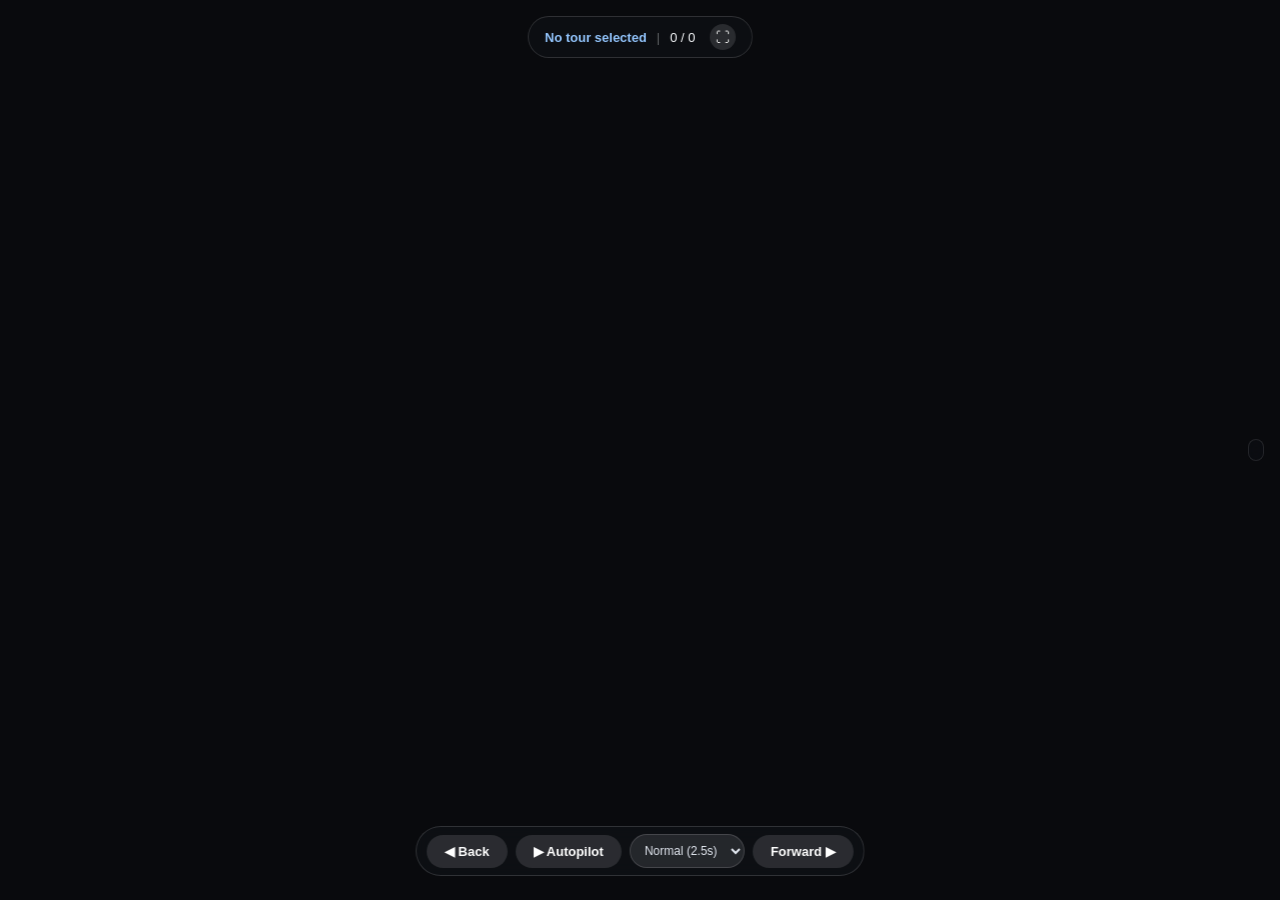
==== studio/viewer.html @ f54c0600 "Initial release: StreetView Studio v2.0" ====
<!DOCTYPE html>
<html lang="en">
<head>
    <meta charset="UTF-8">
    <meta name="viewport" content="width=device-width, initial-scale=1.0">
    <title>StreetView Tour Viewer</title>
    <link rel="stylesheet" href="pannellum.css">
    <link rel="stylesheet" href="viewer.css">
    <script src="pannellum.js"></script>
</head>
<body>
    <!-- উপরের তথ্য ও ফুলস্ক্রিন বাটন -->
    <div id="top-hud" class="hud-element">
        <span id="tour-title" class="title-tag">Loading...</span>
        <span class="divider">|</span>
        <span id="step-counter">0 / 0</span>
        <button id="btn-fullscreen" title="Toggle Fullscreen (F)">&#x26F6;</button>
    </div>

    <div id="panorama"></div>

    <!-- ডানপাশের স্ক্রলযোগ্য স্টেপ মিনিম্যাপ -->
    <div id="step-minimap" class="hud-element" title="Click any tick to jump"></div>

    <!-- নিচের ড্রাইভিং ও অটোপাইলট কন্ট্রোল বার -->
    <div id="nav-controls" class="hud-element">
        <button id="btn-prev" title="Backward (Down Arrow / S)">&#9664; Back</button>
        <button id="btn-autopilot" class="auto-btn" title="Play/Pause Autopilot (Spacebar)">&#9654; Autopilot</button>
        <select id="speed-select" title="Autopilot Speed">
            <option value="4000">Slow (4s)</option>
            <option value="2500" selected>Normal (2.5s)</option>
            <option value="1500">Fast (1.5s)</option>
        </select>
        <button id="btn-next" title="Forward (Up Arrow / W)">Forward &#9654;</button>
    </div>

    <script src="viewer.js"></script>
</body>
</html>
---- studio/pannellum.css ----
/* Pannellum 2.5.6, https://github.com/mpetroff/pannellum */
.pnlm-container{margin:0;padding:0;overflow:hidden;position:relative;cursor:default;width:100%;height:100%;font-family:Helvetica,"Nimbus Sans L","Liberation Sans",Arial,sans-serif;background:#f4f4f4 url('data:image/svg+xml,%3Csvg%20xmlns%3D%22http%3A%2F%2Fwww.w3.org%2F2000%2Fsvg%22%20width%3D%2267%22%20height%3D%22100%22%20viewBox%3D%220%200%2067%20100%22%3E%0A%3Cpath%20stroke%3D%22%23ccc%22%20fill%3D%22none%22%20d%3D%22M33.5%2C50%2C0%2C63%2C33.5%2C75%2C67%2C63%2C33.5%2C50m-33.5-50%2C67%2C25m-0.5%2C0%2C0%2C75m-66.5-75%2C67-25m-33.5%2C75%2C0%2C25m0-100%2C0%2C50%22%2F%3E%0A%3C%2Fsvg%3E%0A') repeat;-webkit-user-select:none;-khtml-user-select:none;-moz-user-select:none;-o-user-select:none;-ms-user-select:none;user-select:none;outline:0;line-height:1.4;contain:content}.pnlm-container *{box-sizing:content-box}.pnlm-ui{position:absolute;width:100%;height:100%;z-index:1}.pnlm-grab{cursor:grab;cursor:url('data:image/svg+xml,%3Csvg%20xmlns%3D%22http%3A%2F%2Fwww.w3.org%2F2000%2Fsvg%22%20height%3D%2226%22%20width%3D%2226%22%3E%0A%3Cpath%20stroke%3D%22%23000%22%20stroke-width%3D%221px%22%20fill%3D%22%23fff%22%20d%3D%22m15.3%2020.5s6.38-6.73%204.64-8.24-3.47%201.01-3.47%201.01%203.61-5.72%201.41-6.49c-2.2-0.769-3.33%204.36-3.33%204.36s0.873-5.76-1.06-5.76-1.58%205.39-1.58%205.39-0.574-4.59-2.18-4.12c-1.61%200.468-0.572%205.51-0.572%205.51s-1.58-4.89-2.93-3.79c-1.35%201.11%200.258%205.25%200.572%206.62%200.836%202.43%202.03%202.94%202.17%205.55%22%2F%3E%0A%3C%2Fsvg%3E%0A') 12 8,default}.pnlm-grabbing{cursor:grabbing;cursor:url('data:image/svg+xml,%3Csvg%20xmlns%3D%22http%3A%2F%2Fwww.w3.org%2F2000%2Fsvg%22%20height%3D%2226%22%20width%3D%2226%22%3E%0A%3Cpath%20stroke%3D%22%23000%22%20stroke-width%3D%221px%22%20fill%3D%22%23fff%22%20d%3D%22m15.3%2020.5s5.07-5.29%203.77-6.74c-1.31-1.45-2.53%200.14-2.53%200.14s2.74-3.29%200.535-4.06c-2.2-0.769-2.52%201.3-2.52%201.3s0.81-2.13-1.12-2.13-1.52%201.77-1.52%201.77-0.261-1.59-1.87-1.12c-1.61%200.468-0.874%202.17-0.874%202.17s-0.651-1.55-2-0.445c-1.35%201.11-0.68%202.25-0.365%203.62%200.836%202.43%202.03%202.94%202.17%205.55%22%2F%3E%0A%3C%2Fsvg%3E%0A') 12 8,default}.pnlm-sprite{background-image:url('data:image/svg+xml,%3Csvg%20xmlns%3D%22http%3A%2F%2Fwww.w3.org%2F2000%2Fsvg%22%20width%3D%2226%22%20height%3D%22208%22%3E%0A%3Ccircle%20fill-opacity%3D%22.78%22%20cy%3D%22117%22%20cx%3D%2213%22%20r%3D%2211%22%20fill%3D%22%23fff%22%2F%3E%0A%3Ccircle%20fill-opacity%3D%22.78%22%20cy%3D%22143%22%20cx%3D%2213%22%20r%3D%2211%22%20fill%3D%22%23fff%22%2F%3E%0A%3Ccircle%20cy%3D%22169%22%20cx%3D%2213%22%20r%3D%227%22%20fill%3D%22none%22%20stroke%3D%22%23000%22%20stroke-width%3D%222%22%2F%3E%0A%3Ccircle%20cy%3D%22195%22%20cx%3D%2213%22%20r%3D%227%22%20fill%3D%22none%22%20stroke%3D%22%23000%22%20stroke-width%3D%222%22%2F%3E%0A%3Ccircle%20cx%3D%2213%22%20cy%3D%22195%22%20r%3D%222.5%22%2F%3E%0A%3Cpath%20d%3D%22m5%2083v6h2v-4h4v-2zm10%200v2h4v4h2v-6zm-5%205v6h6v-6zm-5%205v6h6v-2h-4v-4zm14%200v4h-4v2h6v-6z%22%2F%3E%0A%3Cpath%20d%3D%22m13%20110a7%207%200%200%200%20-7%207%207%207%200%200%200%207%207%207%207%200%200%200%207%20-7%207%207%200%200%200%20-7%20-7zm-1%203h2v2h-2zm0%203h2v5h-2z%22%2F%3E%0A%3Cpath%20d%3D%22m5%2057v6h2v-4h4v-2zm10%200v2h4v4h2v-6zm-10%2010v6h6v-2h-4v-4zm14%200v4h-4v2h6v-6z%22%2F%3E%0A%3Cpath%20d%3D%22m17%2038v2h-8v-2z%22%2F%3E%0A%3Cpath%20d%3D%22m12%209v3h-3v2h3v3h2v-3h3v-2h-3v-3z%22%2F%3E%0A%3Cpath%20d%3D%22m13%20136-6.125%206.125h4.375v7.875h3.5v-7.875h4.375z%22%2F%3E%0A%3Cpath%20d%3D%22m10.428%20173.33v-5.77l5-2.89v5.77zm1-1.73%203-1.73-3.001-1.74z%22%2F%3E%0A%3C%2Fsvg%3E%0A')}.pnlm-container:-moz-full-screen{height:100%!important;width:100%!important;position:static!important}.pnlm-container:-webkit-full-screen{height:100%!important;width:100%!important;position:static!important}.pnlm-container:-ms-fullscreen{height:100%!important;width:100%!important;position:static!important}.pnlm-container:fullscreen{height:100%!important;width:100%!important;position:static!important}.pnlm-render-container{cursor:inherit;position:absolute;height:100%;width:100%}.pnlm-controls{margin-top:4px;background-color:#fff;border:1px solid #999;border-color:rgba(0,0,0,0.4);border-radius:3px;cursor:pointer;z-index:2;-webkit-transform:translateZ(9999px);transform:translateZ(9999px)}.pnlm-control:hover{background-color:#f8f8f8}.pnlm-controls-container{position:absolute;top:0;left:4px;z-index:1}.pnlm-zoom-controls{width:26px;height:52px}.pnlm-zoom-in{width:100%;height:50%;position:absolute;top:0;border-radius:3px 3px 0 0}.pnlm-zoom-out{width:100%;height:50%;position:absolute;bottom:0;background-position:0 -26px;border-top:1px solid #ddd;border-top-color:rgba(0,0,0,0.10);border-radius:0 0 3px 3px}.pnlm-fullscreen-toggle-button,.pnlm-orientation-button,.pnlm-hot-spot-debug-indicator{width:26px;height:26px}.pnlm-hot-spot-debug-indicator{position:absolute;top:50%;left:50%;width:26px;height:26px;margin:-13px 0 0 -13px;background-color:rgba(255,255,255,0.5);border-radius:13px;display:none}.pnlm-orientation-button-inactive{background-position:0 -156px}.pnlm-orientation-button-active{background-position:0 -182px}.pnlm-fullscreen-toggle-button-inactive{background-position:0 -52px}.pnlm-fullscreen-toggle-button-active{background-position:0 -78px}.pnlm-panorama-info{position:absolute;bottom:4px;background-color:rgba(0,0,0,0.7);border-radius:0 3px 3px 0;padding-right:10px;color:#fff;text-align:left;display:none;z-index:2;-webkit-transform:translateZ(9999px);transform:translateZ(9999px)}.pnlm-title-box{position:relative;font-size:20px;display:table;padding-left:5px;margin-bottom:3px}.pnlm-author-box{position:relative;font-size:12px;display:table;padding-left:5px}.pnlm-load-box{position:absolute;top:50%;left:50%;width:200px;height:150px;margin:-75px 0 0 -100px;background-color:rgba(0,0,0,0.7);border-radius:3px;text-align:center;font-size:20px;display:none;color:#fff}.pnlm-load-box p{margin:20px 0}.pnlm-lbox{position:absolute;top:50%;left:50%;width:20px;height:20px;margin:-10px 0 0 -10px;display:none}.pnlm-loading{animation-duration:1.5s;-webkit-animation-duration:1.5s;animation-name:pnlm-mv;-webkit-animation-name:pnlm-mv;animation-iteration-count:infinite;-webkit-animation-iteration-count:infinite;animation-timing-function:linear;-webkit-animation-timing-function:linear;height:10px;width:10px;background-color:#fff;position:relative}@keyframes pnlm-mv{from{left:0;top:0}25%{left:10px;top:0}50%{left:10px;top:10px}75%{left:0;top:10px}to{left:0;top:0}}@-webkit-keyframes pnlm-mv{from{left:0;top:0}25%{left:10px;top:0}50%{left:10px;top:10px}75%{left:0;top:10px}to{left:0;top:0}}.pnlm-load-button{position:absolute;top:50%;left:50%;width:200px;height:100px;margin:-50px 0 0 -100px;background-color:rgba(0,0,0,.7);border-radius:3px;text-align:center;font-size:20px;display:table;color:#fff;cursor:pointer}.pnlm-load-button:hover{background-color:rgba(0,0,0,.8)}.pnlm-load-button p{display:table-cell;vertical-align:middle}.pnlm-info-box{font-size:15px;position:absolute;top:50%;left:50%;width:200px;height:150px;margin:-75px 0 0 -100px;background-color:#000;border-radius:3px;display:table;text-align:center;color:#fff;table-layout:fixed}.pnlm-info-box a,.pnlm-author-box a{color:#fff;word-wrap:break-word;overflow-wrap:break-word}.pnlm-info-box p{display:table-cell;vertical-align:middle;padding:0 5px 0 5px}.pnlm-error-msg{display:none}.pnlm-about-msg{font-size:11px;line-height:11px;color:#fff;padding:5px 8px 5px 8px;background:rgba(0,0,0,0.7);border-radius:3px;position:absolute;top:50px;left:50px;display:none;opacity:0;-moz-transition:opacity .3s ease-in-out;-webkit-transition:opacity .3s ease-in-out;-o-transition:opacity .3s ease-in-out;-ms-transition:opacity .3s ease-in-out;transition:opacity .3s ease-in-out;z-index:1}.pnlm-about-msg a:link,.pnlm-about-msg a:visited{color:#fff}.pnlm-about-msg a:hover,.pnlm-about-msg a:active{color:#eee}.pnlm-hotspot-base{position:absolute;visibility:hidden;cursor:default;vertical-align:middle;top:0;z-index:1}.pnlm-hotspot{height:26px;width:26px;border-radius:13px}.pnlm-hotspot:hover{background-color:rgba(255,255,255,0.2)}.pnlm-hotspot.pnlm-info{background-position:0 -104px}.pnlm-hotspot.pnlm-scene{background-position:0 -130px}div.pnlm-tooltip span{visibility:hidden;position:absolute;border-radius:3px;background-color:rgba(0,0,0,0.7);color:#fff;text-align:center;max-width:200px;padding:5px 10px;margin-left:-220px;cursor:default}div.pnlm-tooltip:hover span{visibility:visible}div.pnlm-tooltip:hover span:after{content:'';position:absolute;width:0;height:0;border-width:10px;border-style:solid;border-color:rgba(0,0,0,0.7) transparent transparent transparent;bottom:-20px;left:-10px;margin:0 50%}.pnlm-compass{position:absolute;width:50px;height:50px;right:4px;bottom:4px;border-radius:25px;background-image:url('data:image/svg+xml,%3Csvg%20xmlns%3D%22http%3A%2F%2Fwww.w3.org%2F2000%2Fsvg%22%20height%3D%2250%22%20width%3D%2250%22%3E%0A%3Cpath%20d%3D%22m24.5078%206-3.2578%2018h7.5l-3.25781-18h-0.984376zm-3.2578%2020%203.2578%2018h0.9844l3.2578-18h-7.5zm1.19531%200.9941h5.10938l-2.5547%2014.1075-2.5547-14.1075z%22%2F%3E%0A%3C%2Fsvg%3E%0A');cursor:default;display:none}.pnlm-world{position:absolute;left:50%;top:50%}.pnlm-face{position:absolute;-webkit-transform-origin:0 0;transform-origin:0 0}.pnlm-dragfix,.pnlm-preview-img{position:absolute;height:100%;width:100%}.pnlm-preview-img{background-size:cover;background-position:center}.pnlm-lbar{width:150px;margin:0 auto;border:#fff 1px solid;height:6px}.pnlm-lbar-fill{background:#fff;height:100%;width:0}.pnlm-lmsg{font-size:12px}.pnlm-fade-img{position:absolute;top:0;left:0}.pnlm-pointer{cursor:pointer}
---- studio/viewer.css ----
* {
    box-sizing: border-box;
    margin: 0;
    padding: 0;
}

body, html {
    width: 100%;
    height: 100%;
    overflow: hidden;
    background: #090a0d;
    font-family: -apple-system, BlinkMacSystemFont, "Segoe UI", Roboto, sans-serif;
}

#panorama {
    width: 100%;
    height: 100%;
}

/* ৫-সেকেন্ড Auto-Hide (Zen Mode) ট্রানজিশন */
.hud-element {
    transition: opacity 0.45s ease, transform 0.45s ease;
    opacity: 1;
}

body.zen-mode .hud-element,
body.zen-mode .pnlm-controls-container,
body.zen-mode .pnlm-compass {
    opacity: 0 !important;
    pointer-events: none !important;
}

body.zen-mode {
    cursor: none;
}

/* উপরের HUD বার */
#top-hud {
    position: fixed;
    top: 16px;
    left: 50%;
    transform: translateX(-50%);
    background: rgba(15, 17, 22, 0.72);
    backdrop-filter: blur(8px);
    color: #f8fafc;
    padding: 7px 16px;
    border-radius: 24px;
    font-size: 13px;
    z-index: 1000;
    display: flex;
    align-items: center;
    gap: 10px;
    border: 1px solid rgba(255, 255, 255, 0.14);
}

.title-tag {
    font-weight: 600;
    color: #93c5fd;
}

.divider {
    opacity: 0.35;
}

#btn-fullscreen {
    background: rgba(255, 255, 255, 0.12);
    border: none;
    color: #fff;
    width: 26px;
    height: 26px;
    border-radius: 50%;
    cursor: pointer;
    font-size: 14px;
    display: flex;
    align-items: center;
    justify-content: center;
    margin-left: 4px;
}

#btn-fullscreen:hover {
    background: #3b82f6;
}

/* ডানপাশের স্ক্রলযোগ্য মিনিম্যাপ (সর্বোচ্চ ~২২টি দাগ দেখাবে, বাকি স্ক্রল হবে) */
#step-minimap {
    position: fixed;
    right: 16px;
    top: 50%;
    transform: translateY(-50%);
    z-index: 1000;
    display: flex;
    flex-direction: column;
    align-items: flex-end;
    gap: 4px;
    padding: 10px 7px;
    background: rgba(15, 17, 22, 0.52);
    backdrop-filter: blur(6px);
    border-radius: 14px;
    border: 1px solid rgba(255, 255, 255, 0.1);
    max-height: 240px;
    overflow-y: auto;
}

#step-minimap::-webkit-scrollbar {
    width: 3px;
}
#step-minimap::-webkit-scrollbar-thumb {
    background: rgba(255, 255, 255, 0.25);
    border-radius: 3px;
}

.step-tick {
    width: 14px;
    min-height: 3px;
    height: 3px;
    background: rgba(255, 255, 255, 0.35);
    border-radius: 2px;
    cursor: pointer;
    transition: width 0.15s ease, background 0.15s ease;
    flex-shrink: 0;
}

.step-tick:hover {
    width: 24px;
    background: #ffffff;
}

.step-tick.active {
    width: 28px;
    min-height: 4px;
    height: 4px;
    background: #3b82f6;
    box-shadow: 0 0 8px rgba(59, 130, 246, 0.9);
}

/* নিচের কন্ট্রোল বার */
#nav-controls {
    position: fixed;
    bottom: 24px;
    left: 50%;
    transform: translateX(-50%);
    z-index: 1000;
    display: flex;
    align-items: center;
    gap: 8px;
    background: rgba(15, 17, 22, 0.78);
    backdrop-filter: blur(8px);
    padding: 7px 10px;
    border-radius: 32px;
    border: 1px solid rgba(255, 255, 255, 0.15);
}

#nav-controls button {
    background: rgba(255, 255, 255, 0.12);
    color: #ffffff;
    border: none;
    padding: 9px 18px;
    border-radius: 22px;
    font-size: 13px;
    font-weight: 600;
    cursor: pointer;
    transition: background 0.2s, transform 0.1s;
    white-space: nowrap;
}

#nav-controls button:hover:not(:disabled) {
    background: #3b82f6;
}

#nav-controls button:disabled {
    opacity: 0.35;
    cursor: not-allowed;
}

#nav-controls button.auto-btn.playing {
    background: #10b981;
    color: #fff;
}

#speed-select {
    background: rgba(255, 255, 255, 0.1);
    color: #e2e8f0;
    border: 1px solid rgba(255, 255, 255, 0.15);
    padding: 8px 10px;
    border-radius: 18px;
    font-size: 12px;
    outline: none;
    cursor: pointer;
}

#speed-select option {
    background: #181b22;
    color: #fff;
}

/* বিরক্তিকর কালো Loading বক্স লুকিয়ে রাখা */
.pnlm-load-box {
    display: none !important;
}
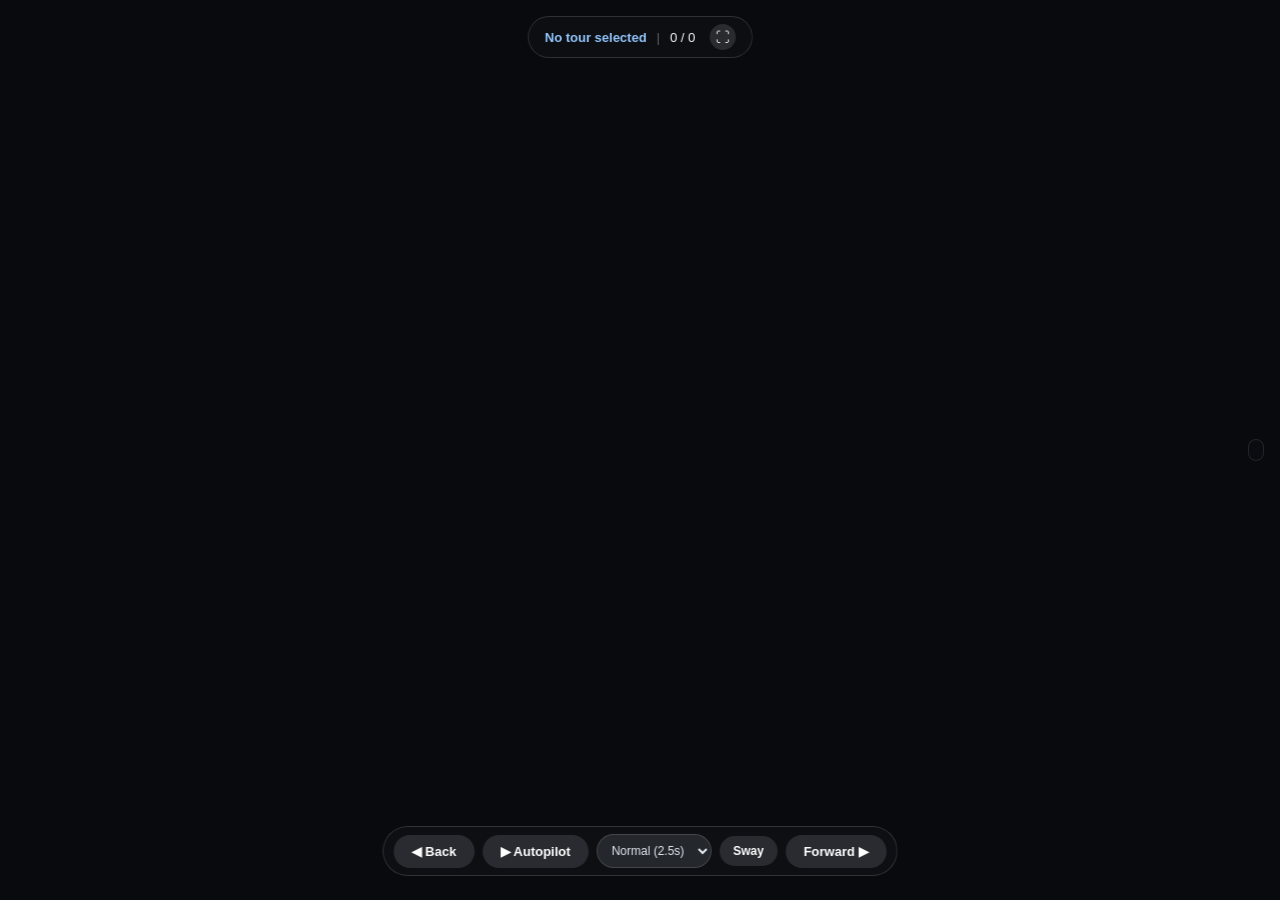
==== commit 990113ab: "Feat: Add smooth canvas crossfade, balanced zoom continuity, and scenic look-around sway (Task 2.2)" ====
--- a/studio/viewer.html
+++ b/studio/viewer.html
@@ -14,24 +14,26 @@
         <span id="tour-title" class="title-tag">Loading...</span>
         <span class="divider">|</span>
         <span id="step-counter">0 / 0</span>
-        <button id="btn-fullscreen" title="Toggle Fullscreen (F)">&#x26F6;</button>
+        <button id="btn-fullscreen" title="Toggle fullscreen (F)">&#x26F6;</button>
     </div>
 
     <div id="panorama"></div>
+    <div id="transition-overlay" aria-hidden="true"></div>
 
     <!-- ডানপাশের স্ক্রলযোগ্য স্টেপ মিনিম্যাপ -->
     <div id="step-minimap" class="hud-element" title="Click any tick to jump"></div>
 
     <!-- নিচের ড্রাইভিং ও অটোপাইলট কন্ট্রোল বার -->
     <div id="nav-controls" class="hud-element">
-        <button id="btn-prev" title="Backward (Down Arrow / S)">&#9664; Back</button>
-        <button id="btn-autopilot" class="auto-btn" title="Play/Pause Autopilot (Spacebar)">&#9654; Autopilot</button>
+        <button id="btn-prev" title="Previous panorama (S / PageDown); jump to start (Home)">&#9664; Back</button>
+        <button id="btn-autopilot" class="auto-btn" title="Play or pause autopilot (Spacebar)">&#9654; Autopilot</button>
         <select id="speed-select" title="Autopilot Speed">
             <option value="4000">Slow (4s)</option>
             <option value="2500" selected>Normal (2.5s)</option>
             <option value="1500">Fast (1.5s)</option>
         </select>
-        <button id="btn-next" title="Forward (Up Arrow / W)">Forward &#9654;</button>
+        <button id="btn-sway" type="button" aria-pressed="false" title="Toggle slow Autopilot look-around">Sway</button>
+        <button id="btn-next" title="Next panorama (W / PageUp); jump to end (End)">Forward &#9654;</button>
     </div>
 
     <script src="viewer.js"></script>
--- a/studio/viewer.css
+++ b/studio/viewer.css
@@ -15,6 +15,23 @@
 #panorama {
     width: 100%;
     height: 100%;
+}
+
+#transition-overlay {
+    position: fixed;
+    inset: 0;
+    z-index: 500;
+    pointer-events: none;
+    opacity: 0;
+    background-color: #090a0d;
+    background-position: center;
+    background-repeat: no-repeat;
+    background-size: cover;
+    transition: opacity 400ms ease;
+}
+
+#transition-overlay.visible {
+    opacity: 1;
 }
 
 /* ৫-সেকেন্ড Auto-Hide (Zen Mode) ট্রানজিশন */
@@ -193,6 +210,17 @@
     color: #fff;
 }
 
+#nav-controls #btn-sway {
+    min-width: 58px;
+    padding: 8px 12px;
+    font-size: 12px;
+}
+
+#nav-controls #btn-sway[aria-pressed="true"] {
+    background: #8b5cf6;
+    color: #fff;
+}
+
 /* বিরক্তিকর কালো Loading বক্স লুকিয়ে রাখা */
 .pnlm-load-box {
     display: none !important;
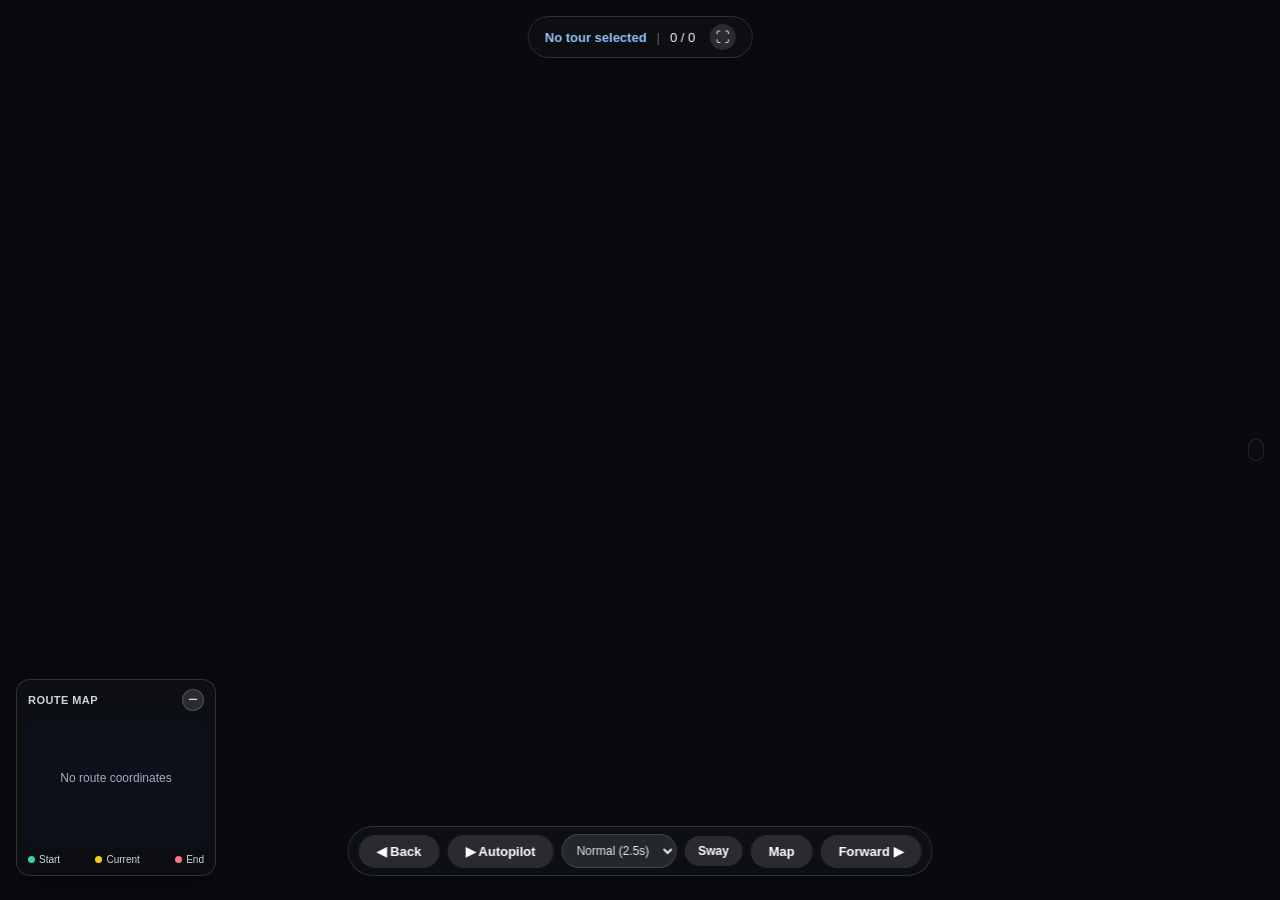
==== commit dacb92b8: "Feat: Add 100% offline interactive GPS route mini-map with Zen mode support (Task 2.3)" ====
--- a/studio/viewer.html
+++ b/studio/viewer.html
@@ -23,6 +23,20 @@
     <!-- ডানপাশের স্ক্রলযোগ্য স্টেপ মিনিম্যাপ -->
     <div id="step-minimap" class="hud-element" title="Click any tick to jump"></div>
 
+    <!-- নিচের বাম পাশে অফলাইন রুট মিনিম্যাপ -->
+    <aside id="route-map" class="hud-element" aria-label="Interactive route map" aria-hidden="false" title="Press M to hide or show">
+        <div class="route-map-header">
+            <span>Route map</span>
+            <button id="route-map-collapse" type="button" aria-expanded="true" aria-label="Collapse route map">−</button>
+        </div>
+        <canvas id="route-map-canvas" width="180" height="130" tabindex="0" aria-label="Tour route; click to jump to the nearest panorama"></canvas>
+        <div class="route-map-legend" aria-hidden="true">
+            <span><i class="start"></i>Start</span>
+            <span><i class="current"></i>Current</span>
+            <span><i class="end"></i>End</span>
+        </div>
+    </aside>
+
     <!-- নিচের ড্রাইভিং ও অটোপাইলট কন্ট্রোল বার -->
     <div id="nav-controls" class="hud-element">
         <button id="btn-prev" title="Previous panorama (S / PageDown); jump to start (Home)">&#9664; Back</button>
@@ -33,6 +47,7 @@
             <option value="1500">Fast (1.5s)</option>
         </select>
         <button id="btn-sway" type="button" aria-pressed="false" title="Toggle slow Autopilot look-around">Sway</button>
+        <button id="route-map-toggle" type="button" aria-pressed="true" title="Show or hide route map (M)">Map</button>
         <button id="btn-next" title="Next panorama (W / PageUp); jump to end (End)">Forward &#9654;</button>
     </div>
 
--- a/studio/viewer.css
+++ b/studio/viewer.css
@@ -150,6 +150,109 @@
     box-shadow: 0 0 8px rgba(59, 130, 246, 0.9);
 }
 
+/* নিচের বাম পাশের অফলাইন ক্যানভাস রুট ম্যাপ */
+#route-map {
+    position: fixed;
+    left: 16px;
+    bottom: 24px;
+    z-index: 1100;
+    width: 200px;
+    padding: 9px;
+    color: #f8fafc;
+    background: rgba(15, 17, 22, 0.72);
+    backdrop-filter: blur(9px);
+    border: 1px solid rgba(255, 255, 255, 0.14);
+    border-radius: 14px;
+    box-shadow: 0 8px 26px rgba(0, 0, 0, 0.24);
+}
+
+#route-map.map-hidden {
+    display: none;
+}
+
+.route-map-header {
+    display: flex;
+    align-items: center;
+    justify-content: space-between;
+    min-height: 25px;
+    padding: 0 2px 6px;
+    color: #cbd5e1;
+    font-size: 11px;
+    font-weight: 600;
+    letter-spacing: 0.04em;
+    text-transform: uppercase;
+}
+
+#route-map-collapse {
+    width: 22px;
+    height: 22px;
+    padding: 0;
+    color: #e2e8f0;
+    background: rgba(255, 255, 255, 0.12);
+    border: 1px solid rgba(255, 255, 255, 0.16);
+    border-radius: 50%;
+    font-size: 17px;
+    line-height: 18px;
+    cursor: pointer;
+}
+
+#route-map-collapse:hover {
+    background: rgba(59, 130, 246, 0.8);
+}
+
+#route-map-canvas {
+    display: block;
+    width: 180px;
+    height: 130px;
+    background: rgba(15, 23, 42, 0.38);
+    border-radius: 8px;
+    cursor: crosshair;
+    touch-action: manipulation;
+}
+
+#route-map-canvas:focus-visible {
+    outline: 2px solid #60a5fa;
+    outline-offset: 2px;
+}
+
+.route-map-legend {
+    display: flex;
+    justify-content: space-between;
+    gap: 7px;
+    padding: 7px 2px 1px;
+    color: #cbd5e1;
+    font-size: 10px;
+}
+
+.route-map-legend span {
+    display: inline-flex;
+    align-items: center;
+    gap: 4px;
+}
+
+.route-map-legend i {
+    width: 7px;
+    height: 7px;
+    border-radius: 50%;
+}
+
+.route-map-legend .start {
+    background: #34d399;
+}
+
+.route-map-legend .current {
+    background: #facc15;
+}
+
+.route-map-legend .end {
+    background: #fb7185;
+}
+
+#route-map.collapsed #route-map-canvas,
+#route-map.collapsed .route-map-legend {
+    display: none;
+}
+
 /* নিচের কন্ট্রোল বার */
 #nav-controls {
     position: fixed;
@@ -221,6 +324,18 @@
     color: #fff;
 }
 
+@media (max-width: 640px) {
+    #route-map {
+        bottom: 92px;
+        width: 200px;
+    }
+
+    #route-map-canvas {
+        width: 180px;
+        height: 130px;
+    }
+}
+
 /* বিরক্তিকর কালো Loading বক্স লুকিয়ে রাখা */
 .pnlm-load-box {
     display: none !important;
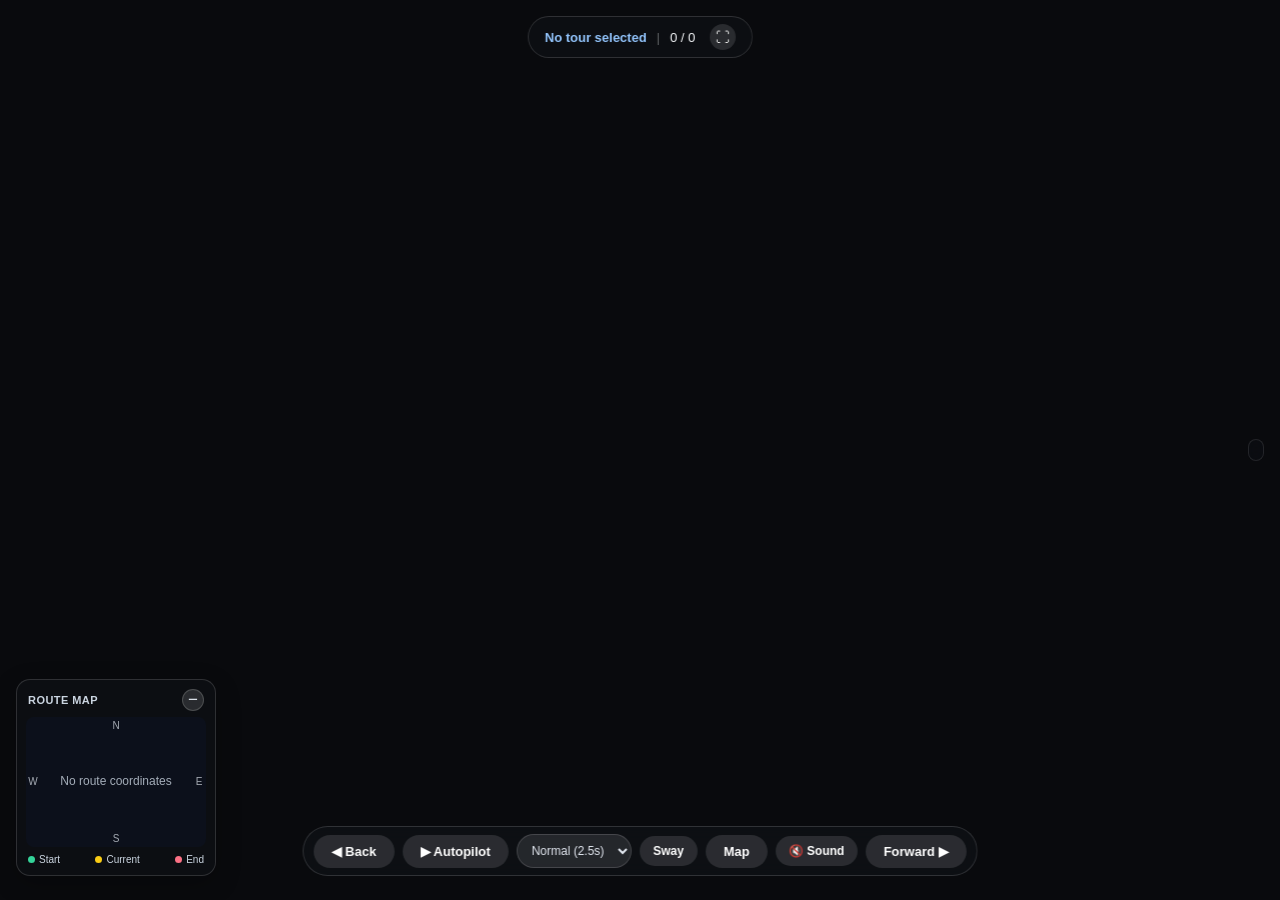
==== commit 6420fc91: "Feat: Fix audio upload/selection in Settings, add modal scrolling, and N/E/S/W compass labels (Task " ====
--- a/studio/viewer.html
+++ b/studio/viewer.html
@@ -48,8 +48,10 @@
         </select>
         <button id="btn-sway" type="button" aria-pressed="false" title="Toggle slow Autopilot look-around">Sway</button>
         <button id="route-map-toggle" type="button" aria-pressed="true" title="Show or hide route map (M)">Map</button>
+        <button id="btn-sound" type="button" aria-pressed="false" title="Toggle ambient sound">🔇 Sound</button>
         <button id="btn-next" title="Next panorama (W / PageUp); jump to end (End)">Forward &#9654;</button>
     </div>
+    <span id="sound-message" class="hud-element sound-message" role="status" aria-live="polite" hidden></span>
 
     <script src="viewer.js"></script>
 </body>
--- a/studio/viewer.css
+++ b/studio/viewer.css
@@ -324,6 +324,33 @@
     color: #fff;
 }
 
+#nav-controls #btn-sound {
+    min-width: 82px;
+    padding: 8px 10px;
+    font-size: 12px;
+}
+
+.sound-message {
+    position: fixed;
+    left: 50%;
+    bottom: 82px;
+    z-index: 1200;
+    transform: translateX(-50%);
+    max-width: calc(100vw - 32px);
+    padding: 9px 14px;
+    color: #f8fafc;
+    background: rgba(15, 17, 22, 0.9);
+    border: 1px solid rgba(255, 255, 255, 0.16);
+    border-radius: 10px;
+    box-shadow: 0 6px 20px rgba(0, 0, 0, 0.3);
+    font-size: 12px;
+    text-align: center;
+}
+
+.sound-message[hidden] {
+    display: none;
+}
+
 @media (max-width: 640px) {
     #route-map {
         bottom: 92px;
